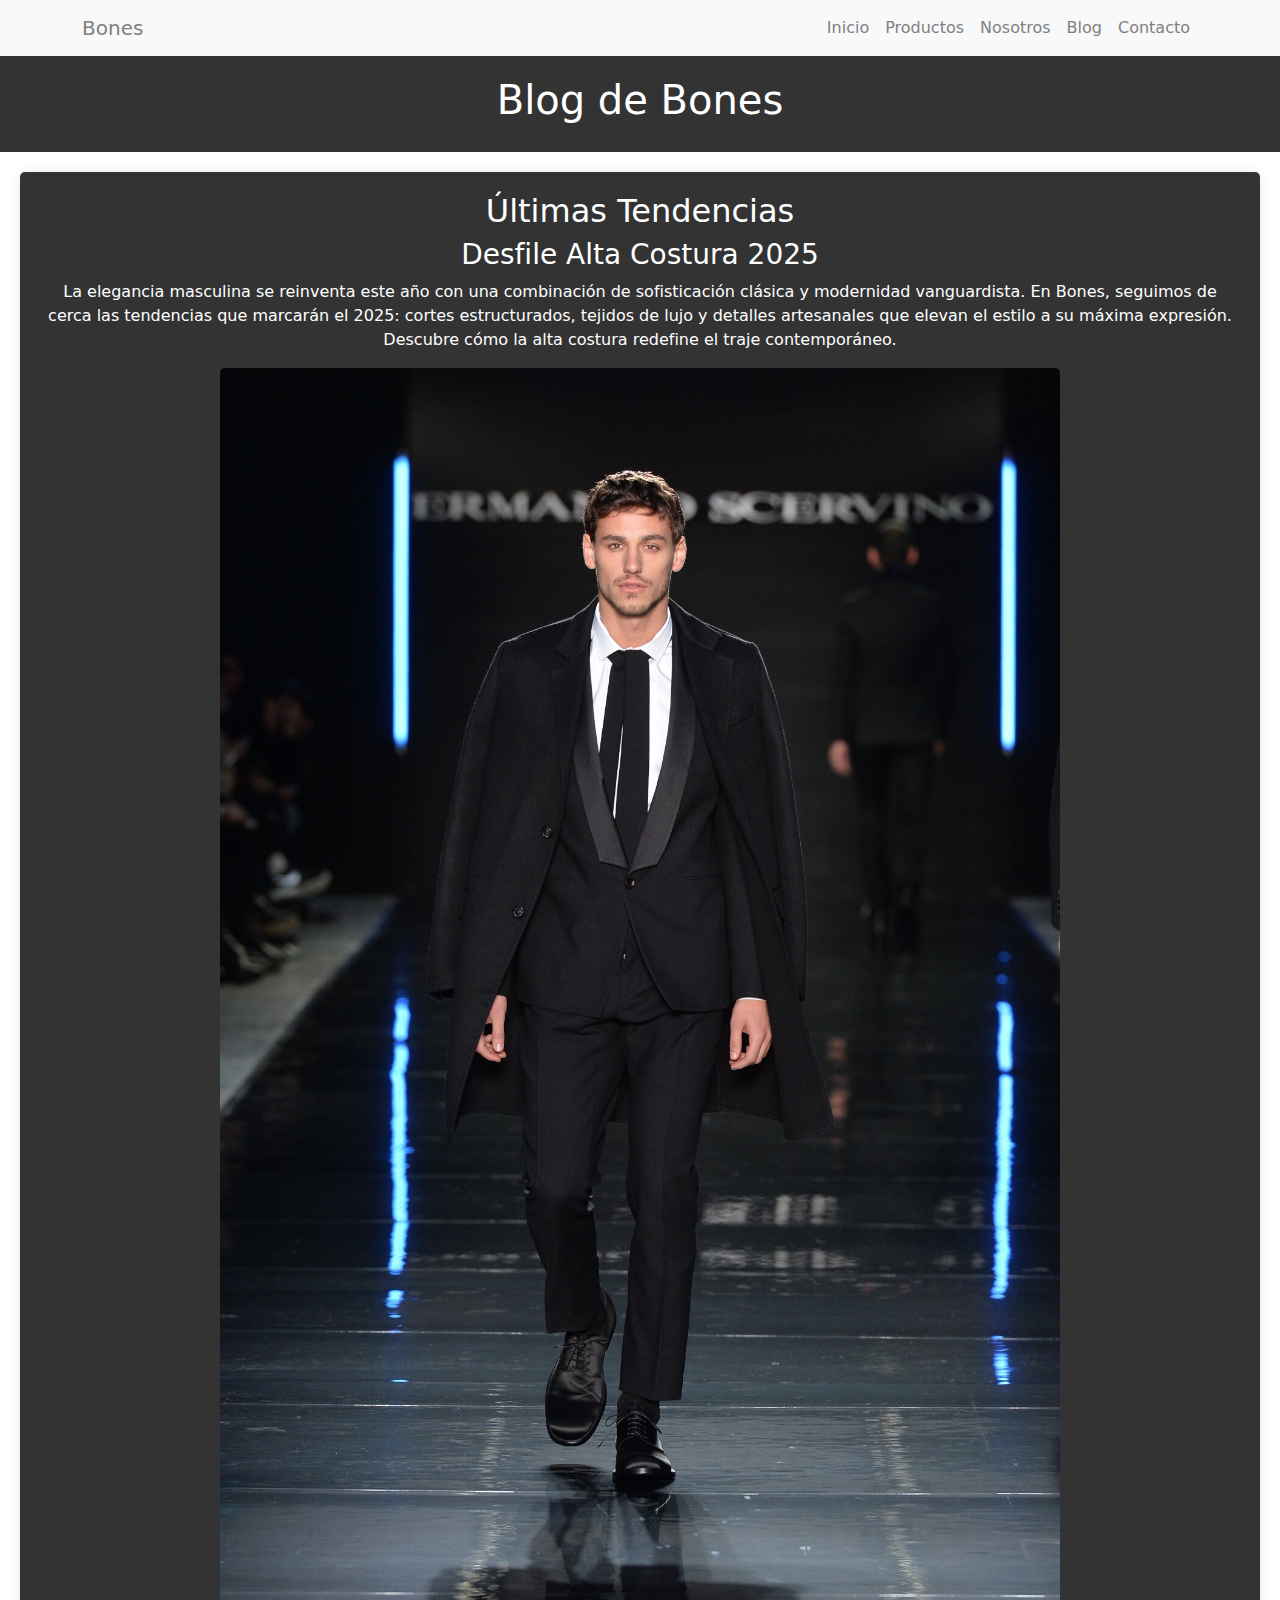
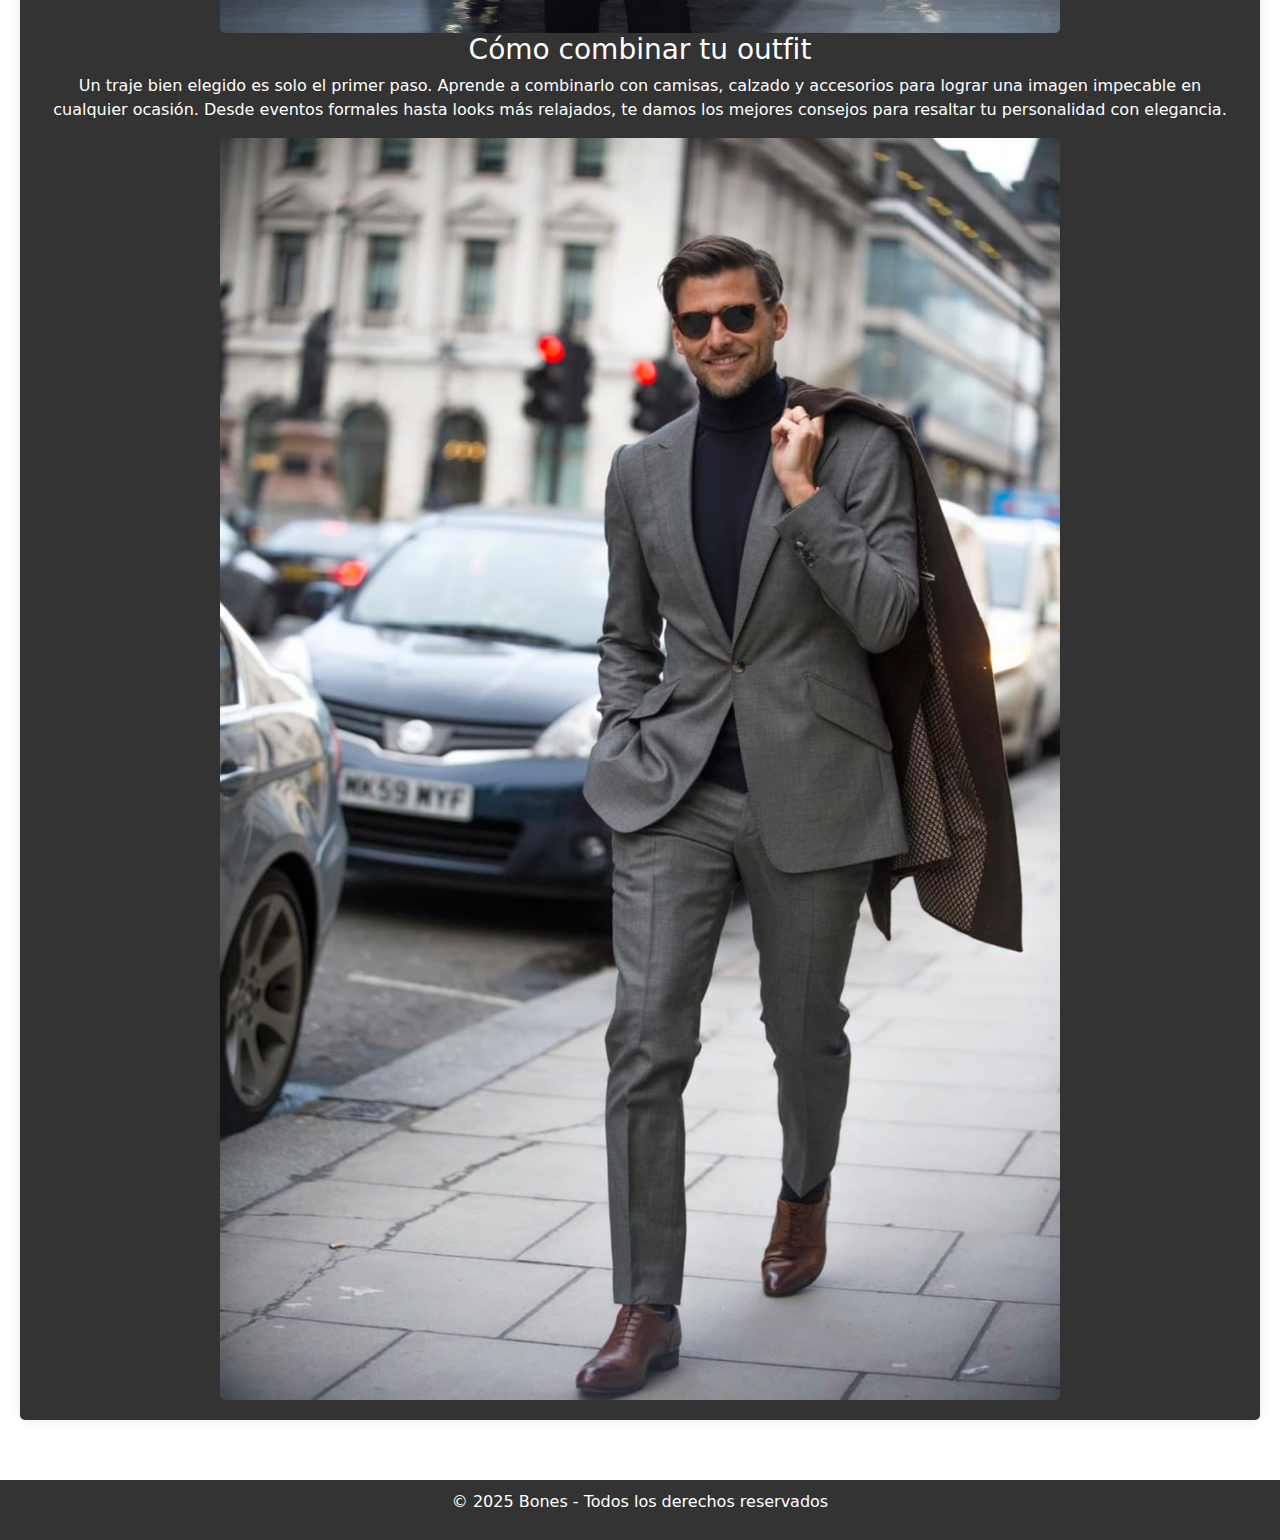
==== pages/blog.html @ 5b0a024c "se agrega el projecto" ====
<!DOCTYPE html>
<html lang="es">
<head>
    <meta charset="UTF-8">
    <meta name="viewport" content="width=device-width, initial-scale=1.0">
    <meta name="description" content="Bones - Blog de tendencias y moda urbana">
    <meta name="keywords" content="ropa, moda, urbana, estilo, Bones, blog, tendencias">
    <meta name="author" content="Bones">
    <title>Blog - Bones</title>
    <link rel="stylesheet" href="../css/main.css">
    <link rel="stylesheet" href="../scss/style.scss">
    <link href="https://cdn.jsdelivr.net/npm/bootstrap@5.3.3/dist/css/bootstrap.min.css" rel="stylesheet" integrity="sha384-QWTKZyjpPEjISv5WaRU9OFeRpok6YctnYmDr5pNlyT2bRjXh0JMhjY6hW+ALEwIH" crossorigin="anonymous">
</head>
<body>
    <nav class="navbar navbar-expand-lg navbar-light bg-light">
        <div class="container">
            <a class="navbar-brand" href="#">Bones</a>
            <button class="navbar-toggler" type="button" data-bs-toggle="collapse" data-bs-target="#navbarNav">
                <span class="navbar-toggler-icon"></span>
            </button>
            <div class="collapse navbar-collapse" id="navbarNav">
                <ul class="navbar-nav ms-auto">
                    <li class="nav-item"><a class="nav-link" href="../index.html">Inicio</a></li>
                    <li class="nav-item"><a class="nav-link" href="productos.html">Productos</a></li>
                    <li class="nav-item"><a class="nav-link" href="nosotros.html">Nosotros</a></li>
                    <li class="nav-item"><a class="nav-link" href="blog.html">Blog</a></li>
                    <li class="nav-item"><a class="nav-link" href="contacto.html">Contacto</a></li>
                </ul>
            </div>
        </div>
    </nav>
    
    <header>
        <h1>Blog de Bones</h1>
    </header>
    
    <main>
        <section>
            <h2>Últimas Tendencias</h2>
            <article>
                <h3>Desfile Alta Costura 2025</h3>
                <p>La elegancia masculina se reinventa este año con una combinación de sofisticación clásica y modernidad vanguardista. En Bones, seguimos de cerca las tendencias que marcarán el 2025: cortes estructurados, tejidos de lujo y detalles artesanales que elevan el estilo a su máxima expresión. Descubre cómo la alta costura redefine el traje contemporáneo.</p>
                <img src="../img/blog-uno.jpg" class="img-blog" alt="Tendencias de moda">
            </article>
            
            <article>
                <h3>Cómo combinar tu outfit</h3>
                <p>Un traje bien elegido es solo el primer paso. Aprende a combinarlo con camisas, calzado y accesorios para lograr una imagen impecable en cualquier ocasión. Desde eventos formales hasta looks más relajados, te damos los mejores consejos para resaltar tu personalidad con elegancia.</p>
                <img src="../img/blog-dos.jpg" class="img-blog" alt="Combinación de outfit">
            </article>
        </section>
    </main>
    
    <footer>
        <p>&copy; 2025 Bones - Todos los derechos reservados</p>
    </footer>
    
</body>
</html>
---- css/main.css ----
.navbar {
  background-color: #333 !important;
}
.navbar .navbar-brand, .navbar .nav-link {
  color: gray;
}
.navbar .navbar-brand:hover, .navbar .nav-link:hover {
  color: black;
}

main {
  padding: 20px;
  text-align: center;
}
main section {
  margin-bottom: 20px;
  background: #333;
  padding: 20px;
  border-radius: 5px;
  box-shadow: 0 0 10px rgba(0, 0, 0, 0.1);
}
main section h2 {
  color: white;
}
main section p {
  color: white;
}
main section img {
  max-width: 100%;
  height: auto;
  border-radius: 5px;
}

h3 {
  color: white !important;
}

.img-productos {
  max-width: 65%;
  height: auto;
}

.img-nosotros {
  max-width: 90%;
  height: auto;
}

.img-blog {
  max-width: 70%;
  height: auto;
}

header {
  background: #333;
  color: white;
  text-align: center;
  padding: 20px 0;
}

footer {
  background: #333;
  color: white;
  text-align: center;
  padding: 10px 0;
  margin-top: 20px;
}

@keyframes slideUp {
  from {
    opacity: 0;
    transform: translateY(50px);
  }
  to {
    opacity: 1;
    transform: translateY(0);
  }
}
footer {
  animation: slideUp 1s ease-in-out;
}

.contacto-header {
  text-align: center;
  background: linear-gradient(135deg, #333, #333);
  color: white;
  padding: 30px 20px;
}
.contacto-header h1 {
  font-size: 2.5rem;
  animation: fadeIn 1.5s ease-in-out;
}
.contacto-header p {
  font-size: 1.2rem;
}

.contacto-container {
  display: flex;
  flex-direction: column;
  align-items: center;
  padding: 20px;
  max-width: 800px;
  margin: 0 auto;
}

form {
  width: 100%;
  background: gray;
  padding: 20px;
  border-radius: 10px;
  box-shadow: 0px 4px 8px rgba(0, 0, 0, 0.1);
  display: flex;
  flex-direction: column;
  gap: 15px;
}
form label {
  font-weight: bold;
}
form input, form textarea {
  width: 100%;
  padding: 10px;
  border: 1px solid gray;
  border-radius: 5px;
  font-size: 16px;
  transition: border 0.3s ease, box-shadow 0.3s ease;
}
form input:focus, form textarea:focus {
  border-color: #333;
  box-shadow: 0px 0px 8px rgba(51, 51, 51, 0.5);
}
form textarea {
  resize: none;
  height: 120px;
}
form button {
  background: #333;
  color: white;
  padding: 10px;
  border: none;
  border-radius: 5px;
  font-size: 16px;
  cursor: pointer;
  transition: background 0.3s ease, transform 0.2s ease;
}
form button:hover {
  background: rgb(229.5, 229.5, 229.5);
  transform: scale(1.05);
}
form button:active {
  transform: scale(0.95);
}

.contact-info {
  margin-top: 20px;
  text-align: center;
}
.contact-info h2 {
  font-size: 20px;
  margin-bottom: 10px;
}
.contact-info p {
  margin: 5px 0;
}

/* Animaciones */
@keyframes fadeIn {
  from {
    opacity: 0;
    transform: translateY(-20px);
  }
  to {
    opacity: 1;
    transform: translateY(0);
  }
}
@media (max-width: 768px) {
  .navbar {
    flex-direction: column;
    text-align: center;
  }
  main {
    padding: 10px;
  }
}

/*# sourceMappingURL=main.css.map */
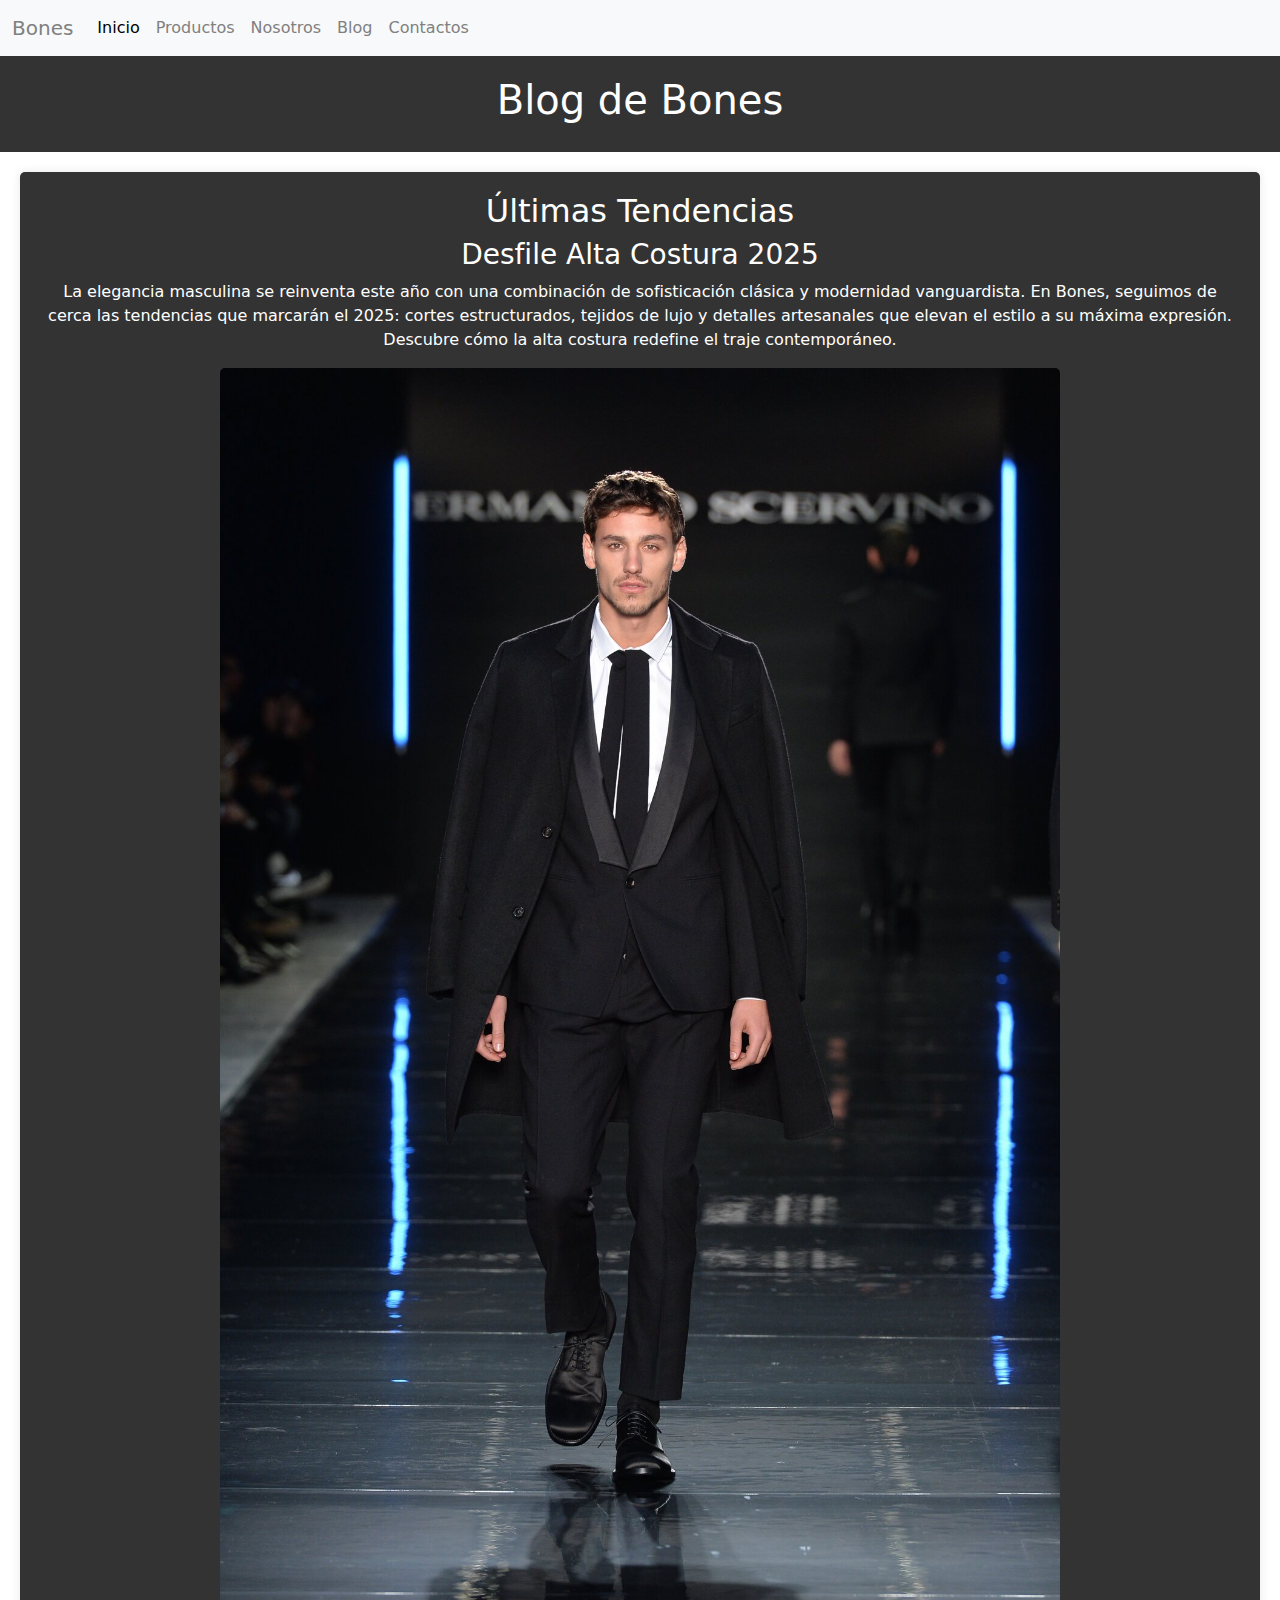
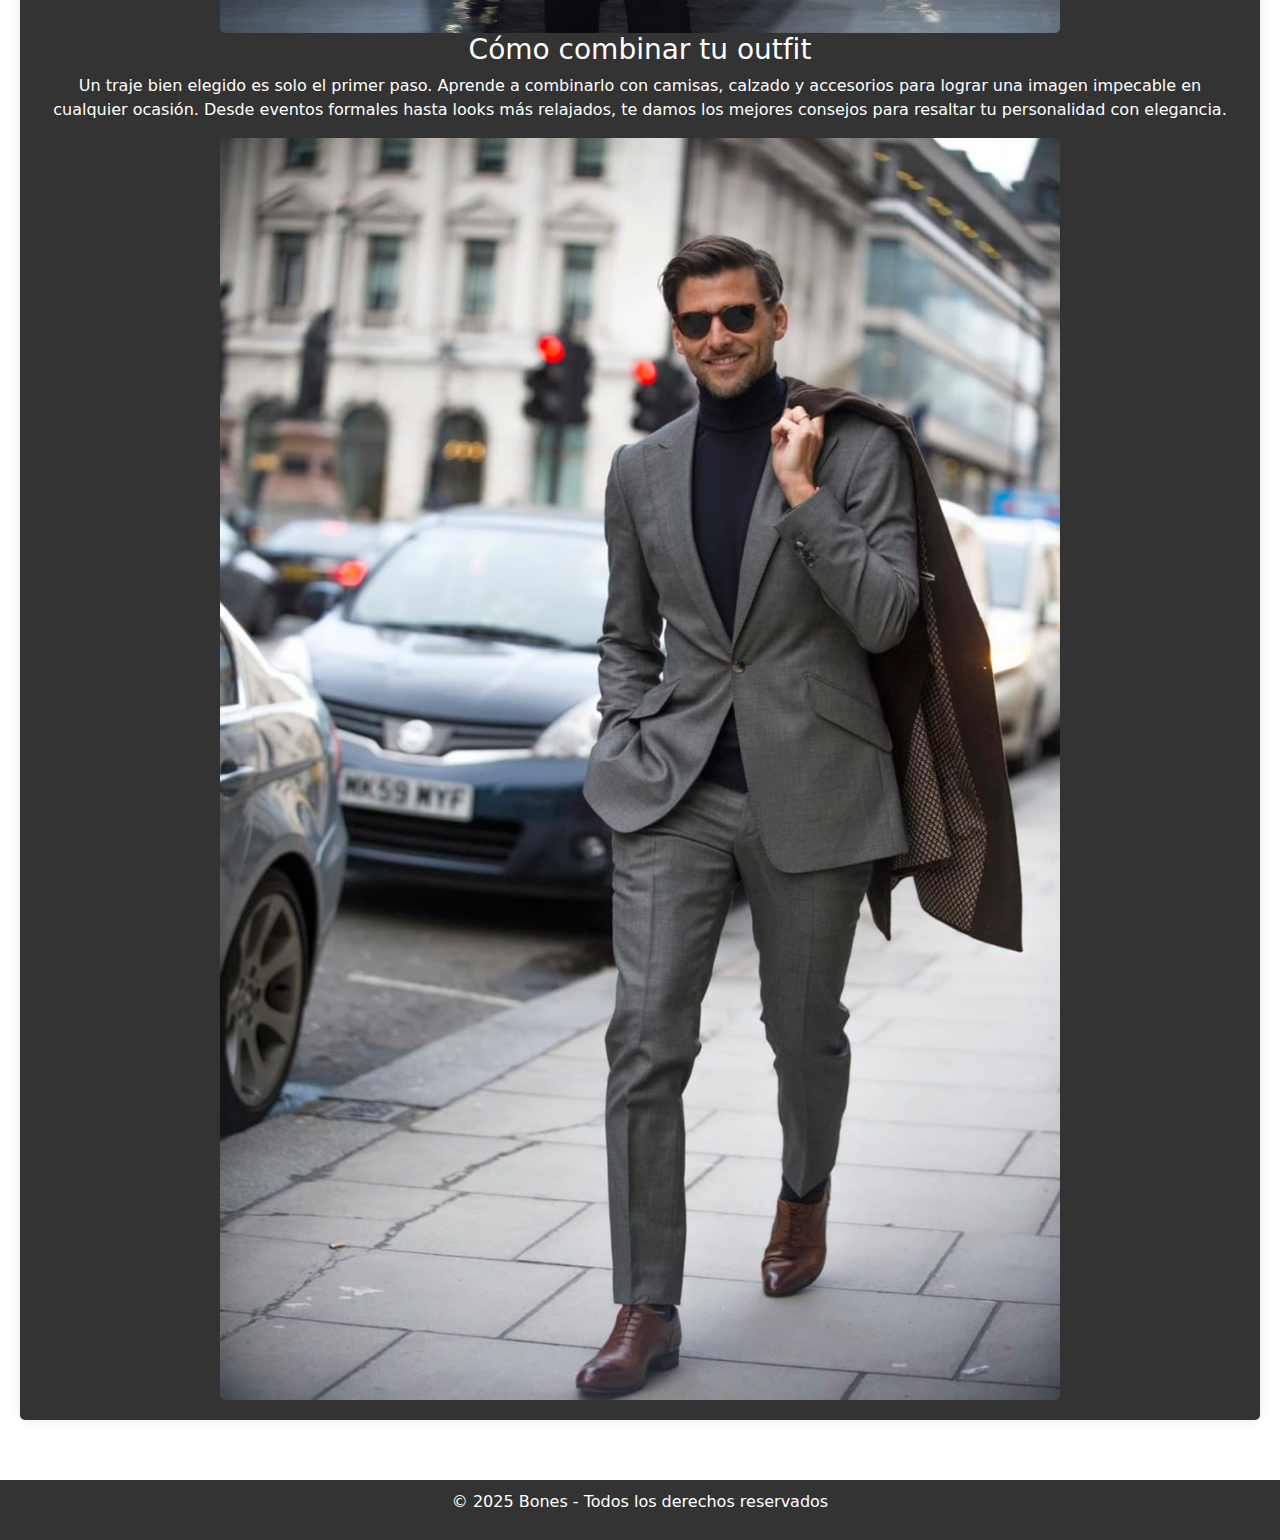
==== commit 791f2eb2: "cambiostres" ====
--- a/pages/blog.html
+++ b/pages/blog.html
@@ -3,8 +3,8 @@
 <head>
     <meta charset="UTF-8">
     <meta name="viewport" content="width=device-width, initial-scale=1.0">
-    <meta name="description" content="Bones - Blog de tendencias y moda urbana">
-    <meta name="keywords" content="ropa, moda, urbana, estilo, Bones, blog, tendencias">
+    <meta name="description" content="Bones - Blog de tendencias y moda ">
+    <meta name="keywords" content="ropa, moda, alta costura, estilo, Bones, blog, tendencias">
     <meta name="author" content="Bones">
     <title>Blog - Bones</title>
     <link rel="stylesheet" href="../css/main.css">
@@ -13,22 +13,32 @@
 </head>
 <body>
     <nav class="navbar navbar-expand-lg navbar-light bg-light">
-        <div class="container">
-            <a class="navbar-brand" href="#">Bones</a>
-            <button class="navbar-toggler" type="button" data-bs-toggle="collapse" data-bs-target="#navbarNav">
-                <span class="navbar-toggler-icon"></span>
-            </button>
-            <div class="collapse navbar-collapse" id="navbarNav">
-                <ul class="navbar-nav ms-auto">
-                    <li class="nav-item"><a class="nav-link" href="../index.html">Inicio</a></li>
-                    <li class="nav-item"><a class="nav-link" href="productos.html">Productos</a></li>
-                    <li class="nav-item"><a class="nav-link" href="nosotros.html">Nosotros</a></li>
-                    <li class="nav-item"><a class="nav-link" href="blog.html">Blog</a></li>
-                    <li class="nav-item"><a class="nav-link" href="contacto.html">Contacto</a></li>
-                </ul>
-            </div>
+        <div class="container-fluid">
+          <a class="navbar-brand" href="#">Bones</a>
+          <button class="navbar-toggler" type="button" data-bs-toggle="collapse" data-bs-target="#navbarNav" aria-controls="navbarNav" aria-expanded="false" aria-label="Toggle navigation">
+            <span class="navbar-toggler-icon"></span>
+          </button>
+          <div class="collapse navbar-collapse" id="navbarNav">
+            <ul class="navbar-nav">
+              <li class="nav-item">
+                <a class="nav-link active" aria-current="page" href="../index.html">Inicio</a>
+              </li>
+              <li class="nav-item">
+                <a class="nav-link" href="productos.html">Productos</a>
+              </li>
+              <li class="nav-item">
+                <a class="nav-link" href="nosotros.html">Nosotros</a>
+              </li>
+              <li class="nav-item">
+                <a class="nav-link" href="blog.html">Blog</a>
+              </li>
+              <li class="nav-item">
+                <a class="nav-link" href="contacto.html">Contactos</a>
+              </li>
+            </ul>
+          </div>
         </div>
-    </nav>
+      </nav>
     
     <header>
         <h1>Blog de Bones</h1>
